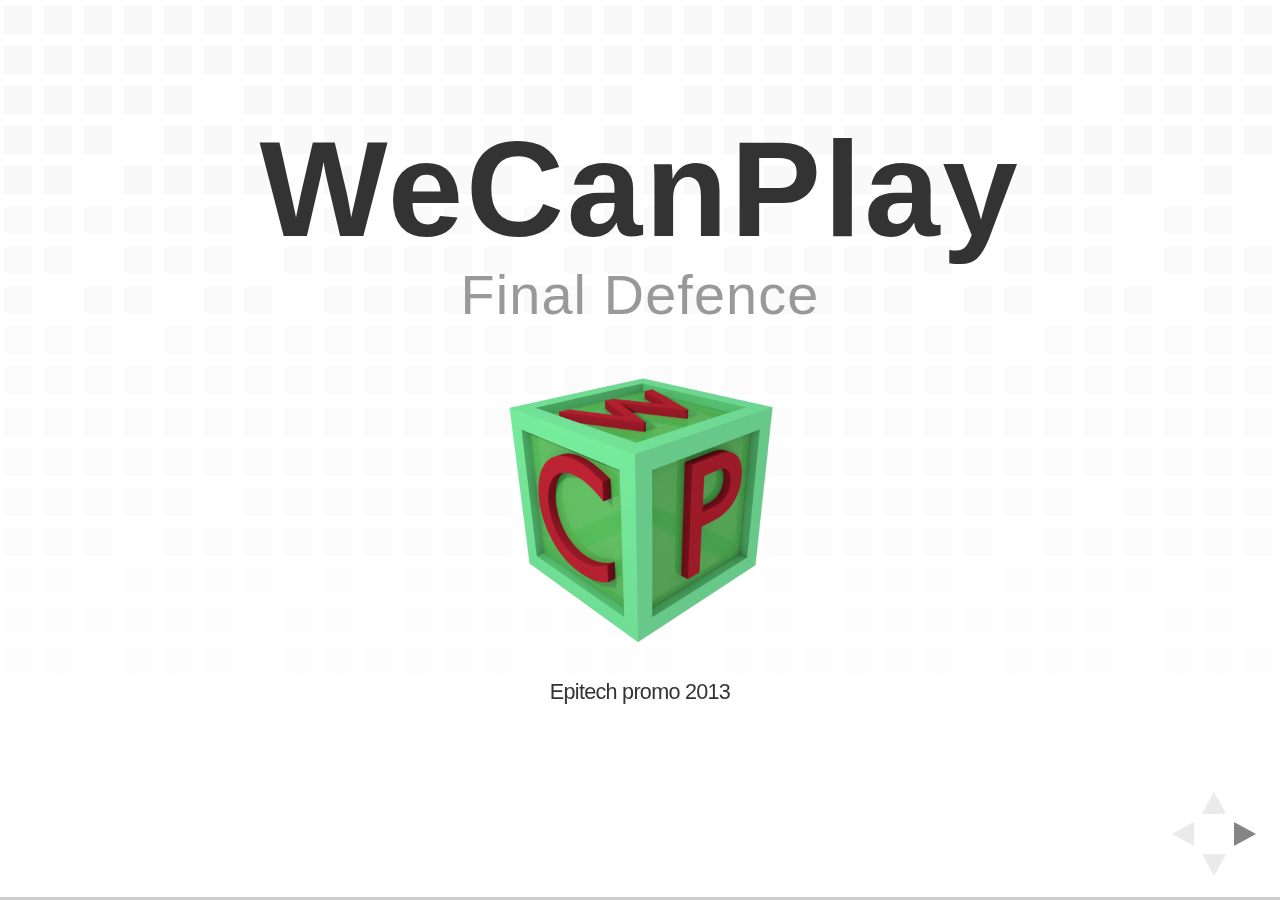
==== index.html @ bcbd0f08 "Ajouter nom/photo/tag sur l'equipe. Fix css titre" ====
<!doctype html>
<html lang="en">

	<head>
		<meta charset="utf-8">

		<title>WeCanPlay - Final defence</title>

		<meta name="description" content="A framework for easily creating beautiful presentations using HTML">
		<meta name="author" content="Hakim El Hattab">

		<meta name="apple-mobile-web-app-capable" content="yes" />
		<meta name="apple-mobile-web-app-status-bar-style" content="black-translucent" />

		<link rel="stylesheet" href="css/reveal.min.css">
		<link rel="stylesheet" href="css/theme/wecanplay.css" id="theme">

		<!-- For syntax highlighting -->
		<link rel="stylesheet" href="lib/css/zenburn.css">

		<!-- If the query includes 'print-pdf', use the PDF print sheet -->
		<script>
			document.write( '<link rel="stylesheet" href="css/print/' + ( window.location.search.match( /print-pdf/gi ) ? 'pdf' : 'paper' ) + '.css" type="text/css" media="print">' );
		</script>

		<!--[if lt IE 9]>
		<script src="lib/js/html5shiv.js"></script>
		<![endif]-->
	</head>

	<body>

		<div class="reveal">

			<!-- Any section element inside of this container is displayed as a slide -->
			<div class="slides">

				<section>
					<h1>WeCanPlay</h1>
					<h3>Final Defence</h3>
					<img class='logo' src="imgs/logo_wecanplay.png">
					<p>
						<small>Epitech promo 2013</small>
					</p>
				</section>

				<section>
					<h2>EIP ?</h2>
						<aside class="notes">
							1 Min
						</aside>
				</section>

				<section>
					<h2>WeCanPlay</h2>
						<aside class="notes">
							3 Min
						</aside>
				</section>

				<section>
					<h2>WCP's team</h2>
						<table id='team'>
							<tr>
								<td>
									<img src="imgs/pierrickpaul.jpg" alt="Pierrick PAUL" class="thumbnail" width="220">
									<p class='name'>Pierrick PAUL</p>
									<p>Project initiator and coordinator</p>
								</td>
								<td>
									<img src="imgs/" alt="" class="thumbnail" width="220">
									<p class='name'>Luc DE-ORDENANA</p>
									<p>Assistant project manager</p>
								</td>
								<td>
									<img src="imgs/mathieuhamonic.jpg" alt="" class="thumbnail" width="220">
									<p class='name'>Mathieu HAMONIC</p>
									<p>Developper & Communication</p>
								</td>
								<td>
									<img src="imgs/florel_t2.jpg" alt="" class="thumbnail" width="220">
									<p class='name'>Thomas FLORELLI</p>
									<p>Developper</p>
								</td>
							</tr>
							<tr>
								<td>
									<img src="imgs/clementdebiaune.png" alt="" class="thumbnail" width="220">
									<p class='name'>Cl&eacute;ment DEBIAUNE</p>
									<p></p>
								</td>
								<td>
									<img src="imgs/" alt="" class="thumbnail" width="220">
									<p class='name'>Marc EPRON</p>
									<p>Developper</p>
								</td>
								<td>
									<img src="imgs/" alt="" class="thumbnail" width="220">
									<p class='name'>K&eacute;vin BOULONGNE</p>
									<p>Developper</p>
								</td>
								<td>
									<img src="imgs/benjaminrothan.png" alt="" class="thumbnail" width="220">
									<p class='name'>Benjamin ROTHAN</p>
									<p>Developper</p>
								</td>
							</tr>
						</table>
						<aside class="notes">
							1 Min
						</aside>
				</section>

				<section>
					peut-etre un retour sur WCP.</br>
					dire que c'est axée JV
				</section>
				<section>
					<h2>Tons of functionnalities</h2>
					// list des module
						<aside class="notes">
							Descrire l'ensemble des modules.<br/>
							Axée autour des scenes.
						</aside>
				</section>

				<section>
					<h2>Live Coding</h2>
				</section>

				<section>
					<h2>Demo</h2>
				</section>

				<section>
					<h2>Documention</h2>
					<h3>Doc API</h3>
					<h3>User Documentation</h3>
					<h3>Tutorial & articles</h3>
					rajouter les lien :{
					<aside class="notes">
						
					</aside>
				</section>

				<section>
					<h2>Group Organisation</h2>
					<aside class="notes">
						- Pierrick, Chief team.

						- 2 equipes en tek4.
						Luc, chef de l'europe, Pierrick chef de l'océasie

						- Regroupe des equipes en tek5.

						- Methode agile, Scrum.
						Weeklyscrum et iteration de 5 semaines.
					</aside>
				</section>

				<section>
					<h2>Communication</h2>
					<aside class="notes">
						3 min <br/>
						- Cible  specifique donc communication ciblée
						- Blogging
						- Twitter
						- Irl
					</aside>
				</section>

				<section>
					<h2>Question ?</h2>
				</section>
			</div>

		</div>

		<script src="lib/js/head.min.js"></script>
		<script src="js/reveal.min.js"></script>

		<script>

			// Full list of configuration options available here:
			// https://github.com/hakimel/reveal.js#configuration
			Reveal.initialize({
				controls: true,
				progress: true,
				history: true,
				center: true,

				theme: Reveal.getQueryHash().theme, // available themes are in /css/theme
				transition: Reveal.getQueryHash().transition || 'default', // default/cube/page/concave/zoom/linear/fade/none

				// Optional libraries used to extend on reveal.js
				dependencies: [
					{ src: 'lib/js/classList.js', condition: function() { return !document.body.classList; } },
					{ src: 'plugin/markdown/showdown.js', condition: function() { return !!document.querySelector( '[data-markdown]' ); } },
					{ src: 'plugin/markdown/markdown.js', condition: function() { return !!document.querySelector( '[data-markdown]' ); } },
					{ src: 'plugin/highlight/highlight.js', async: true, callback: function() { hljs.initHighlightingOnLoad(); } },
					{ src: 'plugin/zoom-js/zoom.js', async: true, condition: function() { return !!document.body.classList; } },
					{ src: 'plugin/notes/notes.js', async: true, condition: function() { return !!document.body.classList; } }
					// { src: 'plugin/remotes/remotes.js', async: true, condition: function() { return !!document.body.classList; } }
				]
			});

		</script>

	</body>
</html>
---- css/theme/wecanplay.css ----
/**
 * A simple theme for reveal.js presentations, similar 
 * to the default theme. The accent color is darkblue.
 * 
 * This theme is Copyright (C) 2012 Owen Versteeg, https://github.com/StereotypicalApps. It is MIT licensed.
 * reveal.js is Copyright (C) 2011-2012 Hakim El Hattab, http://hakim.se
 */
@import url(http://fonts.googleapis.com/css?family=News+Cycle:400,700);
@import url(http://fonts.googleapis.com/css?family=Lato:400,700,400italic,700italic);
/*********************************************
 * GLOBAL STYLES
 *********************************************/
body {
  background-image: url('[data-uri]');
  background-color: white; }

.reveal {
  font-family: 'Helvetica Neue', Helvetica, Arial, sans-serif;
  font-size: 36px;
  font-weight: 200;
  letter-spacing: -0.02em;
  color: #333333; }

::selection {
  color: white;
  background: rgba(0, 0, 0, 0.99);
  text-shadow: none; }

/*********************************************
 * HEADERS
 *********************************************/
.reveal h1, .reveal h2, .reveal h3, .reveal h4, .reveal h5, .reveal h6 {
  margin: 0 0 20px 0;
  color: #333333;
  font-family: 'Helvetica Neue', Helvetica, Arial, sans-serif;
  line-height: 0.9em;
  letter-spacing: 0.02em;
  text-transform: none;
  text-shadow: none; }

.reveal h1 {
  text-shadow: 0px 0px 6px rgba(0, 0, 0, 0.2); }

/*********************************************
 * LINKS
 *********************************************/
.reveal a:not(.image) {
  color: #333333;
  text-decoration: none;
  -webkit-transition: color .15s ease;
  -moz-transition: color .15s ease;
  -ms-transition: color .15s ease;
  -o-transition: color .15s ease;
  transition: color .15s ease; }

.reveal a:not(.image):hover {
  color: #666666;
  text-shadow: none;
  border: none; }

.reveal .roll span:after {
  color: #fff;
  background: #0d0d0d; }

/*********************************************
 * IMAGES
 *********************************************/
.reveal section img {
  margin: 15px 0px;
  background: rgba(255, 255, 255, 0.12);
  border: 4px solid #333333;
  box-shadow: 0 0 10px rgba(0, 0, 0, 0.15);
  -webkit-transition: all .2s linear;
  -moz-transition: all .2s linear;
  -ms-transition: all .2s linear;
  -o-transition: all .2s linear;
  transition: all .2s linear; }

.reveal a:hover img {
  background: rgba(255, 255, 255, 0.2);
  border-color: #333333;
  box-shadow: 0 0 20px rgba(0, 0, 0, 0.55); }

/*********************************************
 * NAVIGATION CONTROLS
 *********************************************/
.reveal .controls div.navigate-left, .reveal .controls div.navigate-left.enabled {
  border-right-color: #333333; }

.reveal .controls div.navigate-right, .reveal .controls div.navigate-right.enabled {
  border-left-color: #333333; }

.reveal .controls div.navigate-up, .reveal .controls div.navigate-up.enabled {
  border-bottom-color: #333333; }

.reveal .controls div.navigate-down, .reveal .controls div.navigate-down.enabled {
  border-top-color: #333333; }

.reveal .controls div.navigate-left.enabled:hover {
  border-right-color: #666666; }

.reveal .controls div.navigate-right.enabled:hover {
  border-left-color: #666666; }

.reveal .controls div.navigate-up.enabled:hover {
  border-bottom-color: #666666; }

.reveal .controls div.navigate-down.enabled:hover {
  border-top-color: #666666; }

/*********************************************
 * PROGRESS BAR
 *********************************************/
.reveal .progress {
  background: rgba(0, 0, 0, 0.2); }

.reveal .progress span {
  background: #333333;
  -webkit-transition: width 800ms cubic-bezier(0.26, 0.86, 0.44, 0.985);
  -moz-transition: width 800ms cubic-bezier(0.26, 0.86, 0.44, 0.985);
  -ms-transition: width 800ms cubic-bezier(0.26, 0.86, 0.44, 0.985);
  -o-transition: width 800ms cubic-bezier(0.26, 0.86, 0.44, 0.985);
  transition: width 800ms cubic-bezier(0.26, 0.86, 0.44, 0.985); }

.reveal section h1, .reveal section h2 {
  font-weight: bold;
  text-shadow: none;
  word-break: normal; }
.reveal section h2 {
  font-size: 3.2em; }
.reveal section h3 {
  color: #999999; }
.reveal section img {
  border: none;
  box-shadow: none; }
.reveal section #team img {
  display: block;
  padding: 2px;
  line-height: 1;
  border: 1px solid #ddd;
  -webkit-border-radius: 4px;
  -moz-border-radius: 4px;
  border-radius: 4px;
  -webkit-box-shadow: 0 1px 1px rgba(0, 0, 0, 0.075);
  -moz-box-shadow: 0 1px 1px rgba(0, 0, 0, 0.075);
  box-shadow: 0 1px 1px rgba(0, 0, 0, 0.075); }
.reveal section #team p {
  line-height: 27px;
  font-size: 18px; }
  .reveal section #team p.name {
    font-size: 30px;
    font-weight: bold; }
---- lib/css/zenburn.css ----
/*

Zenburn style from voldmar.ru (c) Vladimir Epifanov <voldmar@voldmar.ru>
based on dark.css by Ivan Sagalaev

*/

pre code {
  display: block; padding: 0.5em;
  background: #3F3F3F;
  color: #DCDCDC;
}

pre .keyword,
pre .tag,
pre .django .tag,
pre .django .keyword,
pre .css .class,
pre .css .id,
pre .lisp .title {
  color: #E3CEAB;
}

pre .django .template_tag,
pre .django .variable,
pre .django .filter .argument {
  color: #DCDCDC;
}

pre .number,
pre .date {
  color: #8CD0D3;
}

pre .dos .envvar,
pre .dos .stream,
pre .variable,
pre .apache .sqbracket {
  color: #EFDCBC;
}

pre .dos .flow,
pre .diff .change,
pre .python .exception,
pre .python .built_in,
pre .literal,
pre .tex .special {
  color: #EFEFAF;
}

pre .diff .chunk,
pre .ruby .subst {
  color: #8F8F8F;
}

pre .dos .keyword,
pre .python .decorator,
pre .class .title,
pre .haskell .label,
pre .function .title,
pre .ini .title,
pre .diff .header,
pre .ruby .class .parent,
pre .apache .tag,
pre .nginx .built_in,
pre .tex .command,
pre .input_number {
    color: #efef8f;
}

pre .dos .winutils,
pre .ruby .symbol,
pre .ruby .symbol .string,
pre .ruby .symbol .keyword,
pre .ruby .symbol .keymethods,
pre .ruby .string,
pre .ruby .instancevar {
  color: #DCA3A3;
}

pre .diff .deletion,
pre .string,
pre .tag .value,
pre .preprocessor,
pre .built_in,
pre .sql .aggregate,
pre .javadoc,
pre .smalltalk .class,
pre .smalltalk .localvars,
pre .smalltalk .array,
pre .css .rules .value,
pre .attr_selector,
pre .pseudo,
pre .apache .cbracket,
pre .tex .formula {
  color: #CC9393;
}

pre .shebang,
pre .diff .addition,
pre .comment,
pre .java .annotation,
pre .template_comment,
pre .pi,
pre .doctype {
  color: #7F9F7F;
}

pre .xml .css,
pre .xml .javascript,
pre .xml .vbscript,
pre .tex .formula {
  opacity: 0.5;
}
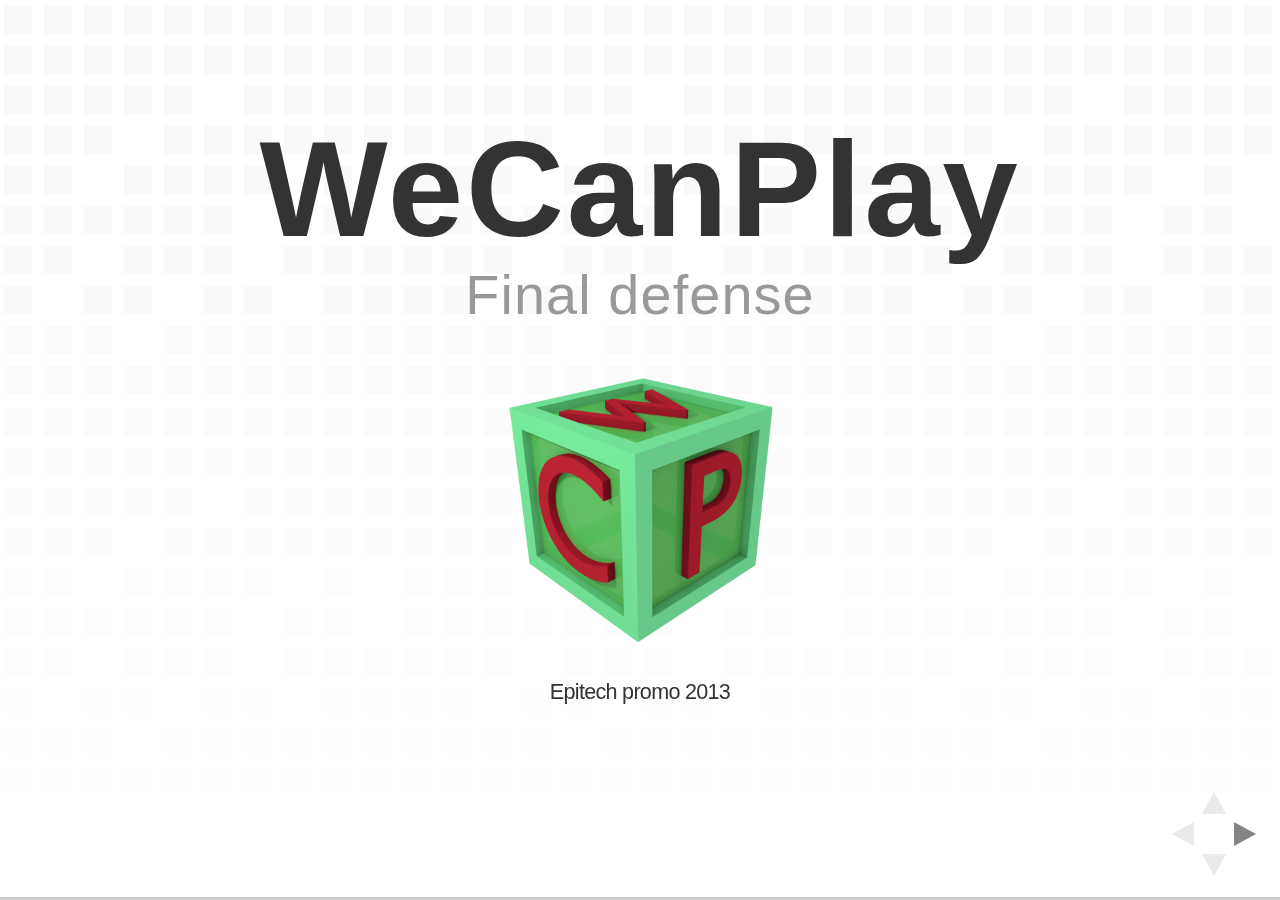
==== commit 88f40058: "Mise a jour des notes Ajout photo mathieu" ====
--- a/index.html
+++ b/index.html
@@ -4,7 +4,7 @@
 	<head>
 		<meta charset="utf-8">
 
-		<title>WeCanPlay - Final defence</title>
+		<title>WeCanPlay - Final defense</title>
 
 		<meta name="description" content="A framework for easily creating beautiful presentations using HTML">
 		<meta name="author" content="Hakim El Hattab">
@@ -37,7 +37,7 @@
 
 				<section>
 					<h1>WeCanPlay</h1>
-					<h3>Final Defence</h3>
+					<h3>Final defense</h3>
 					<img class='logo' src="imgs/logo_wecanplay.png">
 					<p>
 						<small>Epitech promo 2013</small>
@@ -48,6 +48,11 @@
 					<h2>EIP ?</h2>
 						<aside class="notes">
 							1 Min
+							* Projet de fin d'etude
+							* Simulation d'un réel projet
+							* Conclus le cursus
+							* Innovant
+							* 2 ans, groupe de 5 à 10
 						</aside>
 				</section>
 
@@ -55,6 +60,9 @@
 					<h2>WeCanPlay</h2>
 						<aside class="notes">
 							3 Min
+							* pas de plugin/dependance
+							* Pret à coder
+							* A destination des developpeurs
 						</aside>
 				</section>
 
@@ -73,7 +81,7 @@
 									<p>Assistant project manager</p>
 								</td>
 								<td>
-									<img src="imgs/mathieuhamonic.jpg" alt="" class="thumbnail" width="220">
+									<img src="imgs/hamoni_m.jpg" alt="" class="thumbnail" width="220">
 									<p class='name'>Mathieu HAMONIC</p>
 									<p>Developper & Communication</p>
 								</td>
@@ -112,24 +120,29 @@
 				</section>
 
 				<section>
-					peut-etre un retour sur WCP.</br>
-					dire que c'est axée JV
-				</section>
-				<section>
 					<h2>Tons of functionnalities</h2>
 					// list des module
 						<aside class="notes">
-							Descrire l'ensemble des modules.<br/>
-							Axée autour des scenes.
+							2 min (mais vite vite)
+							* Axée jeux video
+							* Descrire l'ensemble des modules.
+							* Axée autour des scenes.
+							* Assistants
 						</aside>
 				</section>
 
 				<section>
 					<h2>Live Coding</h2>
+					<aside class="notes">
+						3 min
+					</aside>
 				</section>
 
 				<section>
 					<h2>Demo</h2>
+					<aside class="notes">
+						1 min
+					</aside>
 				</section>
 
 				<section>
@@ -139,13 +152,14 @@
 					<h3>Tutorial & articles</h3>
 					rajouter les lien :{
 					<aside class="notes">
-						
+						2 min
 					</aside>
 				</section>
 
 				<section>
 					<h2>Group Organisation</h2>
 					<aside class="notes">
+						3 min (2 c'est parfait)
 						- Pierrick, Chief team.
 
 						- 2 equipes en tek4.
@@ -161,7 +175,7 @@
 				<section>
 					<h2>Communication</h2>
 					<aside class="notes">
-						3 min <br/>
+						3 min
 						- Cible  specifique donc communication ciblée
 						- Blogging
 						- Twitter
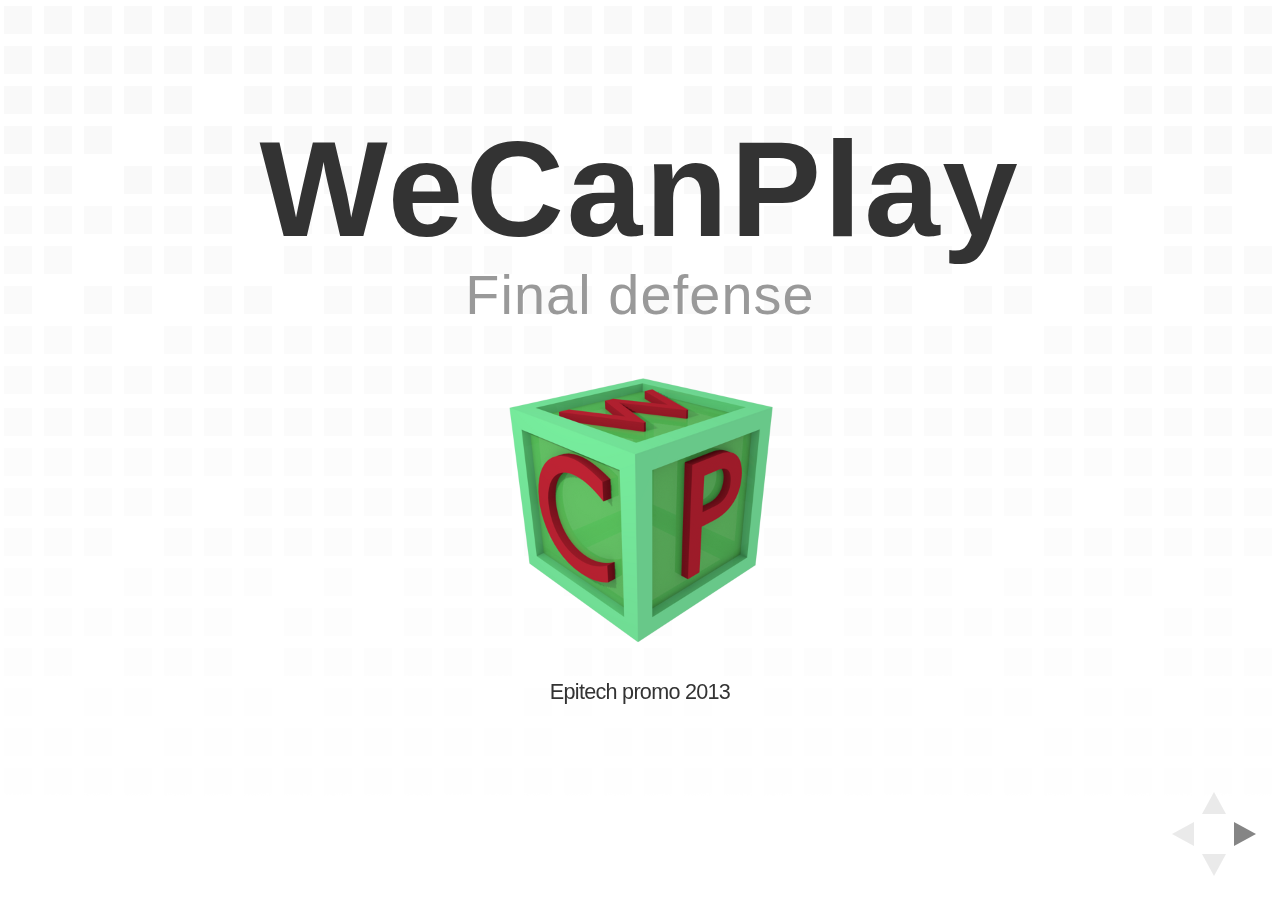
==== commit 773c7366: "Rajout la tete de luc Mot-clé pour le second slide" ====
--- a/index.html
+++ b/index.html
@@ -48,21 +48,30 @@
 					<h2>EIP ?</h2>
 						<aside class="notes">
 							1 Min
-							* Projet de fin d'etude
-							* Simulation d'un réel projet
-							* Conclus le cursus
-							* Innovant
-							* 2 ans, groupe de 5 à 10
+							<ul>
+								<li>Projet de fin d'etude</li>
+								<li>Simulation d'un réel projet</li>
+								<li>Conclus le cursus</li>
+								<li>Innovant</li>
+								<li>2 ans, groupe de 5 à 10</li>
+							</ul>
 						</aside>
 				</section>
 
 				<section>
 					<h2>WeCanPlay</h2>
+					<h3>Framework</h3>
+					<h3>JavaScript</h3>
+					<h3>Video-game</h3>
+					<h3>Open</h3>
+
 						<aside class="notes">
 							3 Min
-							* pas de plugin/dependance
-							* Pret à coder
-							* A destination des developpeurs
+							<ul>
+								<li>pas de plugin/dependance</li>
+								<li>Pret à coder</li>
+								<li>A destination des developpeurs</li>
+							</ul>
 						</aside>
 				</section>
 
@@ -71,44 +80,44 @@
 						<table id='team'>
 							<tr>
 								<td>
-									<img src="imgs/pierrickpaul.jpg" alt="Pierrick PAUL" class="thumbnail" width="220">
+									<img src="imgs/pierrickpaul.jpg" alt="Pierrick PAUL" class="thumbnail">
 									<p class='name'>Pierrick PAUL</p>
 									<p>Project initiator and coordinator</p>
 								</td>
 								<td>
-									<img src="imgs/" alt="" class="thumbnail" width="220">
+									<img src="imgs/DSC_0061.jpg" alt="" class="thumbnail" >
 									<p class='name'>Luc DE-ORDENANA</p>
 									<p>Assistant project manager</p>
 								</td>
 								<td>
-									<img src="imgs/hamoni_m.jpg" alt="" class="thumbnail" width="220">
+									<img src="imgs/hamoni_m.jpg" alt="" class="thumbnail" >
 									<p class='name'>Mathieu HAMONIC</p>
 									<p>Developper & Communication</p>
 								</td>
 								<td>
-									<img src="imgs/florel_t2.jpg" alt="" class="thumbnail" width="220">
+									<img src="imgs/florel_t2.jpg" alt="" class="thumbnail">
 									<p class='name'>Thomas FLORELLI</p>
 									<p>Developper</p>
 								</td>
 							</tr>
 							<tr>
 								<td>
-									<img src="imgs/clementdebiaune.png" alt="" class="thumbnail" width="220">
+									<img src="imgs/clementdebiaune.png" alt="" class="thumbnail">
 									<p class='name'>Cl&eacute;ment DEBIAUNE</p>
-									<p></p>
-								</td>
-								<td>
-									<img src="imgs/" alt="" class="thumbnail" width="220">
+									<p>Code Badass</p>
+								</td>
+								<td>
+									<img src="imgs/P1160992.JPG" alt="" class="thumbnail">
 									<p class='name'>Marc EPRON</p>
 									<p>Developper</p>
 								</td>
 								<td>
-									<img src="imgs/" alt="" class="thumbnail" width="220">
+									<img src="imgs/" alt="" class="thumbnail">
 									<p class='name'>K&eacute;vin BOULONGNE</p>
 									<p>Developper</p>
 								</td>
 								<td>
-									<img src="imgs/benjaminrothan.png" alt="" class="thumbnail" width="220">
+									<img src="imgs/benjaminrothan.png" alt="" class="thumbnail">
 									<p class='name'>Benjamin ROTHAN</p>
 									<p>Developper</p>
 								</td>
@@ -121,14 +130,74 @@
 
 				<section>
 					<h2>Tons of functionnalities</h2>
-					// list des module
-						<aside class="notes">
-							2 min (mais vite vite)
-							* Axée jeux video
-							* Descrire l'ensemble des modules.
-							* Axée autour des scenes.
-							* Assistants
-						</aside>
+
+					<table id="features">
+						<tr>
+							<td>
+								<span class="featicon asset"></span>
+								<p class='title'>Assets Manager</p>
+								<p>Load external ressources. Do not worry about loading problems.</p>
+							</td>
+							<td>
+								<span class="featicon sprite"></span>
+								<p class='title'>Sprites</p>
+								<p>Simple creation and manipulation of pictures. Scale, slice, move and apply symmetry</p>
+							</td>
+							<td>
+								<span class="featicon scene"></span>
+								<p class='title'>Scenes</p>
+								<p>Manage the different part of the game as menus, levels, ...</p>
+							</td>
+							<td>
+								<span class="featicon draw"></span>
+								<p class='title'>Draw</p>
+								<p>You can draw shape easily like a square or an heart.</p>
+							</td>
+						</tr>
+						<tr>
+							<td>
+								<span class="featicon animation"></span>
+								<p class='title'>Animations</p>
+								<p>Using motion tween for animations.</p>
+							</td>
+							<td>
+								<span class="featicon sound"></span>
+								<p class='title'>Sound</p>
+								<p>Play music or just a sound effect.</p>
+							</td>
+							<td>
+								<span class="featicon event"></span>
+								<p class='title'>Event</p>
+								<p>Watch and handel user's interactions. Create you own events.</p>
+							</td>
+							<td>
+								<span class="featicon text"></span>
+								<p class='title'>Text</p>
+								<p>Print message in different ways.</p>
+							</td>
+						</tr>
+						<tr>
+							<td>
+								<span class="featicon filter"></span>
+								<p class='title'>Filter</p>
+								<p>Apply filter on images like greyscal or blur.</p>
+							</td>
+							<td>
+								<span class="featicon helpeurs"></span>
+								<p class='title'>Helpers</p>
+								<p>Many functions are include for help development like vector or matrix calcul.</p>
+							</td>
+						</tr>
+					</table>
+					<aside class="notes">
+						2 min (mais vite vite)
+						<ul>
+							<li>Axée jeux video</li>
+							<li>Descrire l'ensemble des modules.</li>
+							<li>Axée autour des scenes.</li>
+							<li>Assistants</li>
+						</ul>
+					</aside>
 				</section>
 
 				<section>
@@ -147,39 +216,53 @@
 
 				<section>
 					<h2>Documention</h2>
-					<h3>Doc API</h3>
-					<h3>User Documentation</h3>
-					<h3>Tutorial & articles</h3>
-					rajouter les lien :{
-					<aside class="notes">
-						2 min
+					<ul>
+						<li><a href="http://wiki.wecanplay.fr">Doc API</a></li>
+						<li><a href="http://www.wecanplay.fr/doc/en/intro.html">User Documentation</a></li>
+						<li><a href="http://www.wecanplay.fr/tuto/intro.html">Tutorial</a></li>
+						<li><a href="http://blog.wecanplay.fr/">Articles</a></li>
+					</ul>
+					<aside class="notes">
+						2 min.
+						<ul>
+							<li>Tres importante pour ce type de projet</li>
+							<li></li>
+						</ul>
 					</aside>
 				</section>
 
 				<section>
 					<h2>Group Organisation</h2>
 					<aside class="notes">
-						3 min (2 c'est parfait)
-						- Pierrick, Chief team.
-
-						- 2 equipes en tek4.
-						Luc, chef de l'europe, Pierrick chef de l'océasie
-
-						- Regroupe des equipes en tek5.
-
-						- Methode agile, Scrum.
-						Weeklyscrum et iteration de 5 semaines.
+						3 min (2 c'est parfait)<br/>
+						<ul>
+							<li>Pierrick, Chief team.</li>
+							<li>2 equipes en tek4.<br>Luc, chef de l'europe, Pierrick chef de l'océasie</li>
+							<li>Regroupe des equipes en tek5.</li>
+							<li>Methode agile, Scrum.<br/>Weeklyscrum et iteration de 5 semaines.</li>
+						</ul>
 					</aside>
 				</section>
 
 				<section>
 					<h2>Communication</h2>
+					<a href="https://github.com/WeCanPlay/WeCanPlay" target="_blank" title="Github WeCanPlay">
+						<img src="imgs/logo_github.png" />
+					</a><br />
+					<a href="http://www.twitter.com/wecanplay_js" target="_blank" title="Twitter wecanplay_js">
+						<img src="imgs/logo_twitter.png" />
+					</a>
+					<a href="http://blog.wecanplay.fr" target="_blank" title="Wordpress blog.wecanplay.fr">
+						<img src="imgs/logo_wordpress.png" style="height:150px"/>
+					</a>
 					<aside class="notes">
 						3 min
-						- Cible  specifique donc communication ciblée
-						- Blogging
-						- Twitter
-						- Irl
+						<ul>
+							<li>Cible  specifique donc communication ciblée, outils de communication adaptes a la cible, utilisateurs habitues</li>
+							<li>Blogging</li>
+							<li>Twitter, moyen de communiquer en direct, rapide en cas de probleme</li>
+							<li>Irl</li>
+						</ul>
 					</aside>
 				</section>
 
--- a/css/theme/wecanplay.css
+++ b/css/theme/wecanplay.css
@@ -122,6 +122,16 @@
   -o-transition: width 800ms cubic-bezier(0.26, 0.86, 0.44, 0.985);
   transition: width 800ms cubic-bezier(0.26, 0.86, 0.44, 0.985); }
 
+.reveal .progress {
+  height: 25px;
+  background: none; }
+  .reveal .progress span {
+    background-color: transparent;
+    background-repeat: no-repeat, repeat-x;
+    background-position: right;
+    background-size: 40px 20px, 45px 21px;
+    background-image: url('[data-uri]'), url('[data-uri]'); }
+
 .reveal section h1, .reveal section h2 {
   font-weight: bold;
   text-shadow: none;
@@ -150,3 +160,37 @@
   .reveal section #team p.name {
     font-size: 30px;
     font-weight: bold; }
+.reveal section #features p {
+  font-size: 0.5em; }
+  .reveal section #features p.title {
+    font-size: 0.7em;
+    font-weight: bold; }
+.reveal section #features .featicon {
+  display: block;
+  float: left;
+  width: 27px;
+  height: 27px;
+  margin: 5px 5px 0 0;
+  background-image: url('[data-uri]');
+  background-position: 14px 14px;
+  background-repeat: no-repeat; }
+.reveal section #features .featicon.asset {
+  background-position: 0px 0px; }
+.reveal section #features .featicon.sprite {
+  background-position: -27px 0px; }
+.reveal section #features .featicon.scene {
+  background-position: -54px 0px; }
+.reveal section #features .featicon.draw {
+  background-position: -81px 0px; }
+.reveal section #features .featicon.animation {
+  background-position: 0px -27px; }
+.reveal section #features .featicon.sound {
+  background-position: -27px -27px; }
+.reveal section #features .featicon.event {
+  background-position: -54px -27px; }
+.reveal section #features .featicon.text {
+  background-position: -81px -27px; }
+.reveal section #features .featicon.filter {
+  background-position: 0px -54px; }
+.reveal section #features .featicon.helpeurs {
+  background-position: -27px -54px; }
